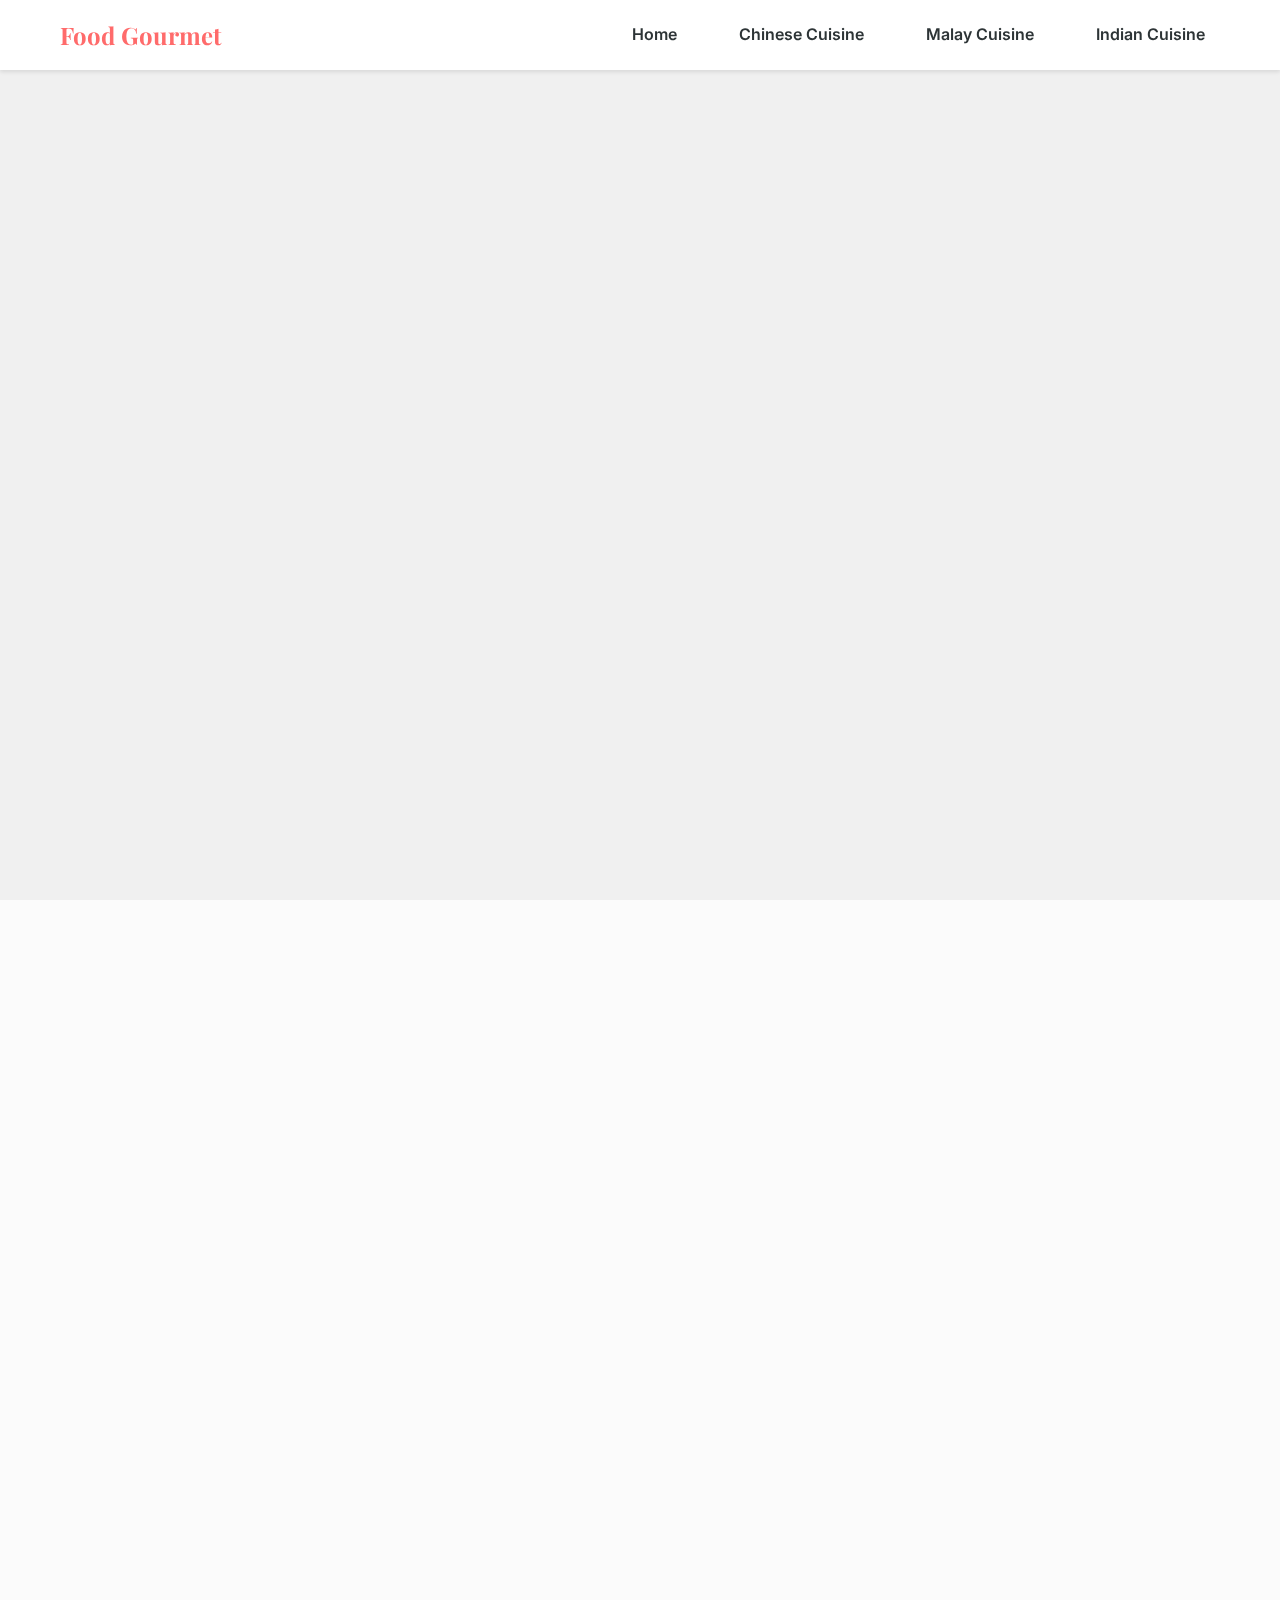
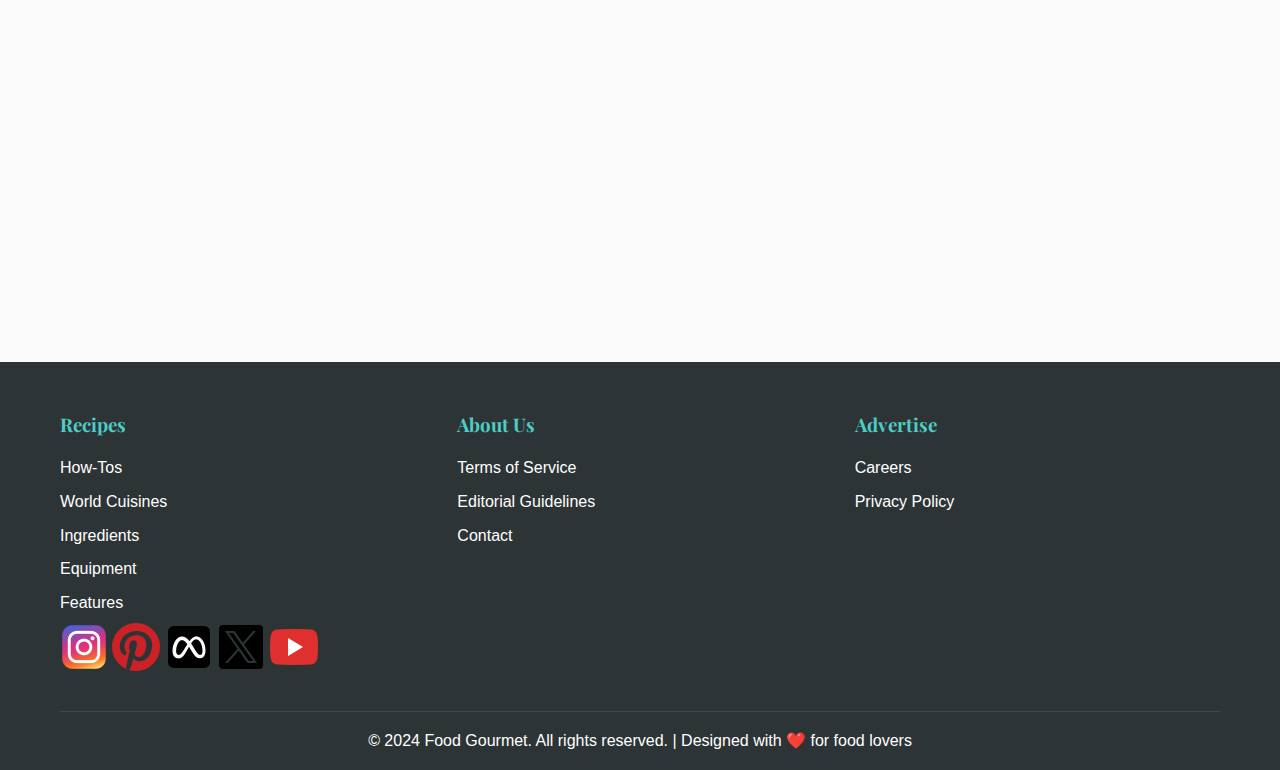
==== indian.html @ 8fdb6d4e "Initial commit" ====
<!DOCTYPE html>
<html lang="en">
  <head>
    <meta charset="UTF-8" />
    <meta name="viewport" content="width=device-width, initial-scale=1.0" />
    <title>Indian Cuisine in Malaysia - Food Gourmet</title>
    <link rel="stylesheet" href="styles.css" />
    <link rel="stylesheet" href="subpage.css" />
    <style>
      body {
        cursor: url("assets/naan.png"), auto;
      }
      :root {
        --malaysia-blue: #000080;
        --malaysia-red: #cc0001;
        --malaysia-yellow: #fcd116;
        --malaysia-white: #ffffff;
      }
      body {
        font-family: Arial, sans-serif;
        line-height: 1.6;
        color: var(--malaysia-red);
      }
      .hero {
        position: relative;
        height: 100vh;
        display: flex;
        align-items: center;
        justify-content: center;
        background-size: cover;
        background-position: center;
        color: white;
        text-align: center;
      }

      .hero-overlay {
        position: absolute;
        top: 0;
        left: 0;
        right: 0;
        bottom: 0;
        background: rgba(0, 0, 0, 0.3);
      }

      .hero-content {
        position: relative;
        z-index: 1;
        max-width: 800px;
        padding: 0 20px;
      }

      .welcome-message {
        font-size: 4rem;
        margin-bottom: 1rem;
        text-shadow: 2px 2px 4px rgba(0, 0, 0, 0.7);
        background: none;
      }

      .hero-subtitle {
        font-size: 1rem;
        text-shadow: 1px 1px 2px rgba(0, 0, 0, 0.7);
      }

      .history {
        background-color: #f8f8f8;
        padding: 60px 0;
      }

      .section-title {
        text-align: center;
        margin-bottom: 40px;
        color: #333;
      }

      .history-content {
        max-width: 800px;
        margin: 0 auto;
      }

      .history-text {
        font-family: "Inter";
        font-size: 15px;
        opacity: 0;
        transform: translateX(-50px);
        transition: opacity 0.5s, transform 0.5s;
        margin-bottom: 20px;
      }

      .history-text.right {
        transform: translateX(50px);
      }

      .history-text.visible {
        opacity: 1;
        transform: translateX(0);
      }
      .history,
      .food-tabs-container {
        padding: 50px 0;
      }

      .food-tabs {
        display: flex;
        justify-content: center;
        gap: 20px;
        margin-bottom: 40px;
      }

      .food-tab {
        cursor: pointer;
        text-align: center;
        transition: all 0.3s ease;
      }

      .food-tab img {
        width: 80px;
        height: 80px;
        object-fit: cover;
        border-radius: 50%;
        margin-bottom: 10px;
      }

      .food-tab span {
        display: block;
      }

      .food-tab.active {
        transform: scale(1.1);
      }

      .history-content,
      .food-content {
        background-color: rgba(255, 255, 255, 0.8);
        padding: 20px;
        border-radius: 10px;
      }

      .food-description {
        display: none;
      }

      .food-description.active {
        display: block;
      }

      .food-gallery img {
        width: 100%;
        height: 300px;
        object-fit: cover;
      }

      .food-info {
        padding: 30px;
      }

      .food-info h3 {
        color: #cc0001;
        margin-bottom: 20px;
      }

      .food-info ul {
        columns: 2;
        margin-bottom: 20px;
      }

      .flag-background {
        position: relative;
        background-image: url(assets/images/local/malaysiaflag.jpg);
        background-size: cover;
        background-position: center;
        background-attachment: fixed;
      }
      .flag-background::before {
        content: "";
        position: absolute;
        top: 0;
        left: 0;
        right: 0;
        bottom: 0;
        background-color: rgba(255, 255, 255, 0.7);
        z-index: 1;
      }
      .flag-background > * {
        position: relative;
        z-index: 2;
      }
    </style>
  </head>
  <body>
    <header>
      <nav id="main-nav" style="font-family: Inter">
        <div class="container">
          <a href="index.html" class="logo">Food Gourmet</a>
          <ul class="nav-links">
            <li><a href="index.html">Home</a></li>
            <li><a href="chinese.html">Chinese Cuisine</a></li>
            <li><a href="malay.html">Malay Cuisine</a></li>
            <li><a href="indian.html">Indian Cuisine</a></li>
          </ul>
          <div class="burger">
            <div class="line1"></div>
            <div class="line2"></div>
            <div class="line3"></div>
          </div>
        </div>
      </nav>
    </header>

    <main>
      <section class="hero">
        <div class="hero-overlay"></div>
        <div class="hero-content">
          <h1 class="welcome-message">Indian Cuisine in Malaysia</h1>
          <p>
            Discover the vibrant flavors and aromatic spices of Malaysian Indian
            cuisine
          </p>
        </div>
      </section>
      <div class="flag-background">
        <section class="history">
          <div class="container">
            <h2 class="section-title">History of Indian Cuisine in Malaysia</h2>
            <div class="history-content">
              <p>
                Indian cuisine in Malaysia has a rich and diverse history,
                dating back centuries to when Indian traders first arrived on
                the Malay Peninsula. The influx of Indian immigrants during the
                British colonial era further enriched the local food scene,
                resulting in a unique blend of traditional Indian flavors
                adapted to local tastes and ingredients.
              </p>
              <p>
                Today, Malaysian Indian cuisine is an integral part of the
                country's culinary landscape, offering a tantalizing array of
                dishes that reflect the various regional cuisines of India, as
                well as innovative fusion creations that are uniquely Malaysian.
              </p>
            </div>
          </div>
        </section>

        <section class="food-tabs-container container">
          <div class="food-tabs">
            <div class="food-tab active" data-target="#roti-canai">
              <img
                src="assets/images/local/indian/roticanai.jpg"
                alt="Roti Canai"
              />
              Roti Canai
            </div>
            <div class="food-tab" data-target="#banana-leaf-rice">
              <img
                src="assets/images/local/indian/bananaleafrice.jpg"
                alt="Banana Leaf Rice"
              />
              Banana Leaf Rice
            </div>
            <div class="food-tab" data-target="#tandoori-chicken">
              <img
                src="assets/images/local/indian/tandoori.jpg"
                alt="Tandoori Chicken"
              />
              Tandoori Chicken
            </div>
            <div class="food-tab" data-target="#fish-head-curry">
              <img
                src="assets/images/local/indian/fishheadcurry.jpg"
                alt="Fish Head Curry"
              />
              Fish Head Curry
            </div>
          </div>

          <div class="food-content">
            <div id="roti-canai" class="food-description active">
              <div class="food-gallery"></div>
              <div class="food-info">
                <h3>Roti Canai</h3>
                <p>
                  A flaky, crispy flatbread that's a staple in Malaysian Indian
                  cuisine. It's typically served with dhal (lentil curry) or
                  other curry dishes.
                </p>
                <h4>Key Ingredients:</h4>
                <ul>
                  <li>Flour</li>
                  <li>Water</li>
                  <li>Salt</li>
                  <li>Ghee (clarified butter)</li>
                </ul>
                <p>
                  <strong>Origin:</strong> Influenced by Indian paratha, adapted
                  in Malaysia
                </p>
                <p>
                  <strong>Best paired with:</strong> Dhal curry or chicken curry
                </p>
              </div>
            </div>

            <div id="banana-leaf-rice" class="food-description">
              <div class="food-gallery"></div>
              <div class="food-info">
                <h3>Banana Leaf Rice</h3>
                <p>
                  A traditional South Indian meal served on a banana leaf,
                  featuring rice, various curries, vegetables, and
                  accompaniments.
                </p>
                <h4>Key Ingredients:</h4>
                <ul>
                  <li>Steamed rice</li>
                  <li>Assorted vegetable curries</li>
                  <li>Papadam (crispy lentil wafer)</li>
                  <li>Rasam (spicy tamarind soup)</li>
                </ul>
                <p><strong>Origin:</strong> South India, popular in Malaysia</p>
                <p>
                  <strong>Best paired with:</strong> Mango lassi or a cold glass
                  of payasam
                </p>
              </div>
            </div>

            <div id="tandoori-chicken" class="food-description">
              <div class="food-gallery"></div>
              <div class="food-info">
                <h3>Tandoori Chicken</h3>
                <p>
                  Chicken marinated in yogurt and spices, then roasted in a
                  tandoor (clay oven), resulting in a smoky flavor and tender
                  meat.
                </p>
                <h4>Key Ingredients:</h4>
                <ul>
                  <li>Chicken</li>
                  <li>Yogurt</li>
                  <li>Tandoori spice mix</li>
                  <li>Lemon juice</li>
                </ul>
                <p>
                  <strong>Origin:</strong> Punjab region, adapted in Malaysia
                </p>
                <p>
                  <strong>Best paired with:</strong> Mint chutney and naan bread
                </p>
              </div>
            </div>

            <div id="fish-head-curry" class="food-description">
              <div class="food-gallery"></div>
              <div class="food-info">
                <h3>Fish Head Curry</h3>
                <p>
                  A spicy curry dish featuring a large fish head, typically from
                  a red snapper, cooked in a rich and tangy curry sauce.
                </p>
                <h4>Key Ingredients:</h4>
                <ul>
                  <li>Fish head (usually red snapper)</li>
                  <li>Curry powder</li>
                  <li>Coconut milk</li>
                  <li>Okra and eggplant</li>
                </ul>
                <p>
                  <strong>Origin:</strong> Created in Singapore, popular in
                  Malaysia
                </p>
                <p>
                  <strong>Best paired with:</strong> Steamed rice and a cold
                  beer
                </p>
              </div>
            </div>
          </div>
        </section>
      </div>
    </main>

    <footer>
      <div class="container">
        <div class="footer-content">
          <div class="footer-section">
            <h3>Recipes</h3>
            <ul>
              <li><a href="#">How-Tos</a></li>
              <li><a href="#">World Cuisines</a></li>
              <li><a href="#">Ingredients</a></li>
              <li><a href="#">Equipment</a></li>
              <li><a href="#">Features</a></li>
            </ul>
          </div>
          <div class="footer-section">
            <h3>About Us</h3>
            <ul>
              <li><a href="#">Terms of Service</a></li>
              <li><a href="#">Editorial Guidelines</a></li>
              <li><a href="#">Contact</a></li>
            </ul>
          </div>
          <div class="footer-section">
            <h3>Advertise</h3>
            <ul>
              <li><a href="#">Careers</a></li>
              <li><a href="#">Privacy Policy</a></li>
            </ul>
          </div>
        </div>
        <div class="social-icons">
          <a href="https://www.instagram.com/" class="social-icon"
            ><img src="assets/images/logo/instagram.png" alt="Instagram"
          /></a>
          <a href="https://www.pinterest.com/" class="social-icon"
            ><img src="assets/images/logo/pinterest.png" alt="Pinterest"
          /></a>
          <a href="https://www.facebook.com/" class="social-icon"
            ><img src="assets/images/logo/meta.png" alt="Facebook"
          /></a>
          <a href="https://twitter.com/" class="social-icon"
            ><img src="assets/images/logo/x.png" alt="Twitter"
          /></a>
          <a href="https://www.youtube.com/" class="social-icon"
            ><img src="assets/images/logo/youtube1.png" alt="YouTube"
          /></a>
        </div>
        <div class="footer-bottom">
          © 2024 Food Gourmet. All rights reserved. | Designed with ❤️ for food
          lovers
        </div>
      </div>
    </footer>

    <script>
      const message = "வாங்க";

      function updateMessage() {
        const welcomeMessage = document.getElementById("welcome-message");
        welcomeMessage.textContent = message;
      }
      const historyTexts = document.querySelectorAll(".history-text");

      window.addEventListener("scroll", () => {
        const scrollPosition = window.scrollY + window.innerHeight;

        historyTexts.forEach((text) => {
          if (scrollPosition > text.offsetTop) {
            text.classList.add("visible");
          }
        });
      });

      const foodTabs = document.querySelectorAll(".food-tab");
      const foodDescriptions = document.querySelectorAll(".food-description");

      foodTabs.forEach((tab) => {
        tab.addEventListener("click", () => {
          foodTabs.forEach((t) => t.classList.remove("active"));
          foodDescriptions.forEach((desc) => desc.classList.remove("active"));

          tab.classList.add("active");
          const target = document.querySelector(
            tab.getAttribute("data-target")
          );
          target.classList.add("active");
        });
      });
    </script>
    <script src="scripts.js"></script>
  </body>
</html>
---- styles.css ----
@import url("https://fonts.googleapis.com/css2?family=Playfair+Display:wght@400;700&family=Inter:wght@400;600&display=swap");

:root {
  --primary-color: #ff6b6b;
  --secondary-color: #4ecdc4;
  --tertiary-color: #45b7d1;
  --text-color: #2d3436;
  --bg-color: #f0f0f0;
  --white: #ffffff;
  --malaysia-red: #cc0001;
  --malaysia-blue: #000095;
  --malaysia-yellow: #ffd100;
}

* {
  margin: 0;
  padding: 0;
  box-sizing: border-box;
}

html {
  scroll-behavior: smooth;
  height: auto;
  overflow-y: auto;
}

body {
  font-family: "Inter", sans-serif;
  line-height: 1.6;
  color: var(--text-color);
  background-color: var(--bg-color);
  height: auto;
  overflow-y: auto;
}

#home {
  position: relative;
  width: 100%;
  height: 100vh;
  overflow: hidden;
}
main {
  overflow-y: visible;
}
.container {
  width: 100%;
  max-width: 1200px;
  margin: 0 auto;
  padding: 0 20px;
}

h1,
h2,
h3,
h4,
h5,
h6 {
  font-family: "Playfair Display", serif;
  margin-bottom: 1rem;
}

#main-nav {
  position: fixed;
  width: 100%;
  top: 0;
  transition: transform 0.3s ease-in-out;
  z-index: 1000;
}
/* Navigation */
nav {
  position: fixed;
  top: 0;
  background-color: var(--white);
  box-shadow: 0 2px 4px rgba(0, 0, 0, 0.1);
  position: fixed;
  width: 100%;
  z-index: 1000;
  transition: background-color 0.3s ease;
}

nav .container {
  display: flex;
  justify-content: space-between;
  align-items: center;
  padding: 1rem 20px;
}

.logo {
  font-family: "Playfair Display", serif;
  font-size: 1.5rem;
  font-weight: 700;
  color: var(--primary-color);
  text-decoration: none;
}

.nav-links {
  display: flex;
  list-style: none;
}

.nav-links li {
  margin-left: 2rem;
}

.nav-links a {
  color: var(--text-color);
  text-decoration: none;
  font-weight: 600;
  transition: color 0.3s ease;
}

.nav-links a:hover {
  color: var(--primary-color);
}

section {
  opacity: 0;
  transform: translateY(20px);
  transition: opacity 0.5s ease, transform 0.5s ease;
}
section.animate {
  opacity: 1;
  transform: translateY(0);
}
#background-video {
  position: absolute;
  top: 50%;
  left: 50%;
  min-width: 100%;
  min-height: 100%;
  width: auto;
  height: auto;
  z-index: -1;
  transform: translate(-50%, -50%);
  background-size: cover;
}
/* Hero Section */
.hero {
  background-size: cover;
  background-position: center;
  height: 100vh;
  display: flex;
  align-items: center;
  justify-content: center;
  text-align: center;
  color: var(--white);
  position: relative;
}

.hero::before {
  content: "";
  position: absolute;
  top: 0;
  left: 0;
  right: 0;
  bottom: 0;
  background: rgba(0, 0, 0, 0.5);
}

.hero-content {
  max-width: 800px;
  width: 90%;
  position: relative;
  z-index: 1;
}

.hero h1 {
  font-size: 3rem;
  margin-bottom: 1rem;
}

.hero p {
  font-size: 1.2rem;
  margin-bottom: 2rem;
}

/* Sections */
.featured-cuisines,
.about,
.blog {
  padding: 4rem 0;
}

.section-title {
  text-align: center;
  font-size: 2.5rem;
  margin-bottom: 2rem;
  color: var(--primary-color);
}

/* Cuisine Grid */
.cuisine-grid {
  display: grid;
  grid-template-columns: repeat(auto-fit, minmax(280px, 1fr));
  gap: 2rem;
  margin-top: 2rem;
}

.cuisine-card {
  position: relative;
  border-radius: 10px;
  overflow: hidden;
  box-shadow: 0 4px 6px rgba(0, 0, 0, 0.1);
  transition: transform 0.3s ease;
}

.cuisine-card:hover {
  transform: translateY(-5px);
}

.cuisine-image {
  width: 100%;
  height: 250px;
  object-fit: cover;
}

.cuisine-overlay {
  position: absolute;
  bottom: 0;
  left: 0;
  right: 0;
  background: linear-gradient(to top, rgba(0, 0, 0, 0.8), transparent);
  color: white;
  padding: 1rem;
  text-align: center;
}
.cuisine-overlay h3 {
  margin: 0 0 0.5rem;
  font-size: 1.5rem;
}

/* About Section */
.about {
  background-color: var(--white);
  position: relative;
  overflow: hidden;
  padding: 4rem 0;
}

.about::before {
  content: "";
  position: absolute;
  top: -50%;
  left: -50%;
  width: 200%;
  height: 200%;
  background: radial-gradient(
    circle,
    rgba(var(--primary-color-rgb), 0.1) 0%,
    rgba(255, 255, 255, 0) 70%
  );
  animation: rotate 20s linear infinite;
}

@keyframes rotate {
  0% {
    transform: rotate(0deg);
  }
  100% {
    transform: rotate(360deg);
  }
}

.about-content {
  display: flex;
  align-items: center;
  gap: 4rem;
  position: relative;
  z-index: 1;
}

.about-image {
  max-width: 40%;
  border-radius: 10px;
  box-shadow: 0 10px 30px rgba(0, 0, 0, 0.1);
  transition: transform 0.3s ease, box-shadow 0.3s ease;
}

.about-image:hover {
  transform: translateY(-10px);
  box-shadow: 0 15px 40px rgba(0, 0, 0, 0.2);
}

.about-text {
  flex: 1;
}

@keyframes fadeInUp {
  from {
    opacity: 0;
    transform: translateY(30px);
  }
  to {
    opacity: 1;
    transform: translateY(0);
  }
}

@keyframes scaleIn {
  from {
    opacity: 0;
    transform: scale(0.9);
  }
  to {
    opacity: 1;
    transform: scale(1);
  }
}

.about-text .animate-text {
  opacity: 0;
  transform: translateY(30px);
  transition: opacity 0.5s ease, transform 0.5s ease;
}

.about-text .animate-text.active {
  animation: fadeInUp 0.7s ease forwards;
  opacity: 1;
  transform: translateY(0);
}

.about-text h2.animate-text.active {
  animation: scaleIn 0.7s ease forwards;
  animation-delay: 0.1s;
}

.about-text p.animate-text.active {
  animation-delay: 0.3s;
}

.about-text h3.animate-text.active {
  animation-delay: 0.5s;
}

.about-text ul {
  list-style-type: none;
  padding-left: 0;
}

.about-text ul li.animate-text {
  position: relative;
  padding-left: 30px;
  margin-bottom: 10px;
}

.about-text ul li.animate-text::before {
  content: "•";
  color: var(--primary-color);
  font-size: 1.5em;
  position: absolute;
  left: 0;
  top: 50%;
  transform: translateY(-50%);
}

.about-text ul li.animate-text.active {
  animation-delay: 0.7s;
}

.about-text ul li.animate-text.active:nth-child(2) {
  animation-delay: 0.9s;
}

.about-text ul li.animate-text.active:nth-child(3) {
  animation-delay: 1.1s;
}

.about-text ul li.animate-text.active:nth-child(4) {
  animation-delay: 1.3s;
}

.about-text .btn.animate-text.active {
  animation: scaleIn 0.5s ease forwards;
  animation-delay: 1.5s;
}

@media screen and (max-width: 768px) {
  .about-content {
    flex-direction: column;
    text-align: center;
  }

  .about-image {
    max-width: 80%;
    margin-bottom: 2rem;
  }

  .about-text ul li.animate-text {
    padding-left: 0;
  }

  .about-text ul li.animate-text::before {
    display: none;
  }
}

/* Blog Section */
.blog {
  background-color: var(--bg-color);
  padding: 4rem 0;
  overflow: hidden;
}

.blog-slider {
  position: relative;
  width: 100%;
  overflow: hidden;
}

.blog-flex-container {
  display: flex;
  transition: transform 0.5s ease;
}

.blog-card {
  flex: 0 0 300px;
  margin-right: 2rem;
  background-color: var(--white);
  border-radius: 10px;
  overflow: hidden;
  box-shadow: 0 4px 6px rgba(0, 0, 0, 0.1);
  transition: transform 0.3s ease;
}

/* Hide scrollbar for Chrome, Safari and Opera */
.blog-slider::-webkit-scrollbar {
  display: none;
}

/* Hide scrollbar for IE, Edge and Firefox */
.blog-slider {
  -ms-overflow-style: none; /* IE and Edge */
  scrollbar-width: none; /* Firefox */
}

.blog-card:hover {
  transform: translateY(-5px);
}

.blog-image {
  width: 100%;
  height: 200px;
  object-fit: cover;
}

.blog-content {
  padding: 1.5rem;
}

.blog-content h3 {
  font-size: 1.2rem;
  margin-bottom: 0.5rem;
  color: var(--text-color);
}

.blog-content p {
  font-size: 0.9rem;
  color: #666;
  margin-bottom: 1rem;
}

@media screen and (max-width: 768px) {
  .blog-card {
    flex: 0 0 100%;
    margin-right: 0;
  }
}

/* Footer */
footer {
  background-color: var(--text-color);
  color: var(--white);
  padding: 3rem 0 1rem;
}

.footer-content {
  display: grid;
  grid-template-columns: repeat(auto-fit, minmax(200px, 1fr));
  gap: 2rem;
}

.footer-section h3 {
  margin-bottom: 1rem;
  color: var(--secondary-color);
}

.footer-section ul {
  list-style: none;
}

.footer-section ul li {
  margin-bottom: 0.5rem;
}

.footer-section a {
  color: var(--white);
  text-decoration: none;
  transition: color 0.3s ease;
}

.footer-section a:hover {
  color: var(--secondary-color);
}

.footer-bottom {
  margin-top: 2rem;
  text-align: center;
  padding-top: 1rem;
  border-top: 1px solid rgba(255, 255, 255, 0.1);
}

/* Buttons */
.btn {
  display: inline-block;
  padding: 0.8rem 1.5rem;
  text-decoration: none;
  border-radius: 5px;
  transition: background-color 0.3s ease, color 0.3s ease;
  font-size: 0.9rem;
  font-weight: 600;
}

.btn-explore {
  background-color: var(--accent-color);
  color: var(--primary-color);
  padding: 0.5rem 1rem;
  border-radius: 5px;
  text-decoration: none;
  transition: background-color 0.3s ease;
}

.btn-explore:hover {
  background-color: var(--secondary-color);
  color: white;
}
.btn-primary {
  background-color: var(--primary-color);
  color: var(--white);
}

.btn-primary:hover {
  background-color: darken(var(--primary-color), 10%);
}

.btn-secondary {
  background-color: var(--secondary-color);
  color: white;
  padding: 0.75rem 1.5rem;
  border-radius: 5px;
  text-decoration: none;
  transition: background-color 0.3s ease;
}

.btn-secondary:hover {
  background-color: var(--primary-color);
}

.btn-tertiary {
  background-color: var(--tertiary-color);
  color: var(--white);
}

.btn-tertiary:hover {
  background-color: darken(var(--tertiary-color), 10%);
}

/* Back to Top Button */
#back-to-top {
  position: fixed;
  bottom: 20px;
  right: 20px;
  background-color: var(--primary-color);
  color: var(--white);
  border: none;
  border-radius: 50%;
  width: 40px;
  height: 40px;
  text-align: center;
  line-height: 40px;
  cursor: pointer;
  display: none;
  z-index: 1000;
  transition: background-color 0.3s ease;
}

#back-to-top:hover {
  background-color: darken(var(--primary-color), 10%);
}

/* Utility Classes */
.text-center {
  text-align: center;
}

/* Local Cuisines Section */
.local-cuisines {
  background-color: var(--malaysia-blue);
  color: var(--white);
}

.local-cuisines .section-title {
  color: var(--malaysia-yellow);
}

.local-cuisines .cuisine-card h3 {
  background-color: rgba(255, 255, 255, 0.9);
  color: var(--malaysia-blue);
}

/* Responsive Design */
@media screen and (max-width: 768px) {
  .nav-links {
    position: fixed;
    right: -100%;
    top: 5rem;
    flex-direction: column;
    background-color: var(--white);
    width: 100%;
    text-align: center;
    transition: 0.3s;
    box-shadow: 0 10px 27px rgba(0, 0, 0, 0.05);
  }

  .nav-links.active {
    right: 0;
  }

  .nav-item {
    margin: 2.5rem 0;
  }

  .burger {
    display: block;
  }

  .about-content {
    flex-direction: column;
  }

  .about-image {
    max-width: 100%;
  }

  .cuisine-grid,
  .blog-grid {
    grid-template-columns: 1fr;
  }
}

.burger {
  display: none;
  cursor: pointer;
}

.burger div {
  width: 25px;
  height: 3px;
  background-color: var(--text-color);
  margin: 5px;
  transition: all 0.3s ease;
}

.nav-active {
  transform: translateX(0%);
}

@keyframes navLinkFade {
  from {
    opacity: 0;
    transform: translateX(50px);
  }
  to {
    opacity: 1;
    transform: translateX(0px);
  }
}

#welcome-message {
  padding: 10px;
  text-align: center;
  font-weight: bold;
}

#favorites {
  margin: 20px 0;
  padding: 20px;
  background-color: #f9f9f9;
  border-radius: 5px;
}

#favorites-list li {
  margin-bottom: 10px;
}

.favorite-btn {
  position: absolute;
  top: 10px;
  right: 10px;
  background: rgba(255, 255, 255, 0.7);
  border: none;
  border-radius: 50%;
  padding: 0.5rem;
  cursor: pointer;
  transition: background-color 0.3s ease;
}

.favorite-btn:hover {
  background: white;
}
.favorite-btn svg {
  width: 20px;
  height: 20px;
  stroke: var(--secondary-color);
}

.favorite-btn.active svg {
  fill: #ff6b6b;
}

.favorites-hint {
  text-align: center;
  margin-bottom: 20px;
  font-style: italic;
  color: #666;
}

.favorites-grid {
  display: grid;
  grid-template-columns: repeat(auto-fill, minmax(200px, 1fr));
  gap: 20px;
}

.favorite-item {
  background-color: #fff;
  border-radius: 8px;
  box-shadow: 0 2px 4px rgba(0, 0, 0, 0.1);
  padding: 15px;
  text-align: center;
  transition: transform 0.3s ease;
}

.favorite-item:hover {
  transform: translateY(-5px);
}

.favorite-item h3 {
  margin-bottom: 10px;
  color: #333;
}
.remove-favorite {
  background-color: #ff6b6b;
  color: white;
  border: none;
  border-radius: 4px;
  padding: 5px 10px;
  cursor: pointer;
  transition: background-color 0.3s ease;
}

.remove-favorite:hover {
  background-color: #ff4757;
}

/* Local Section */

.local-cuisines {
  background-color: var(--malaysia-blue);
  color: var(--white);
}

.local-cuisines .section-title {
  color: var(--malaysia-yellow);
}

.local-cuisines .btn-explore {
  background-color: var(--malaysia-yellow);
  color: var(--malaysia-blue);
}

.local-cuisines .btn-explore:hover {
  background-color: var(--malaysia-red);
  color: var(--white);
}

.local-cuisines .btn-secondary {
  background-color: var(--malaysia-yellow);
  color: var(--malaysia-blue);
}

.local-cuisines .btn-secondary:hover {
  background-color: var(--malaysia-red);
  color: var(--white);
}

.share-buttons {
  display: flex;
  justify-content: space-around;
  margin-top: 10px;
}

.fb-share-button,
.twitter-share-button {
  margin: 0 5px;
}

#random-recipes {
  background-color: #f9f9f9;
  padding: 4rem 0;
}

#recipes-container {
  display: flex;
  justify-content: space-around;
  flex-wrap: wrap;
}

.recipe-card {
  background-color: #ffffff;
  border-radius: 8px;
  box-shadow: 0 4px 6px rgba(0, 0, 0, 0.1);
  margin: 1rem;
  padding: 1.5rem;
  width: calc(33.333% - 2rem);
  transition: transform 0.3s ease;
}

.recipe-card:hover {
  transform: translateY(-5px);
}

.recipe-card img {
  width: 100%;
  height: 200px;
  object-fit: cover;
  border-radius: 8px;
}

.recipe-card h3 {
  margin-top: 1rem;
  font-size: 1.2rem;
}

.recipe-card p {
  color: #666;
  margin-bottom: 1rem;
}

/* Share Section */
#share-section {
  background-color: #e9ecef;
  padding: 4rem 0;
  text-align: center;
}

.share-buttons {
  display: flex;
  justify-content: center;
  align-items: center;
  gap: 1rem;
  margin-top: 2rem;
}

/* Responsive Design */
@media screen and (max-width: 768px) {
  .recipe-card {
    width: calc(50% - 2rem);
  }
}

@media screen and (max-width: 480px) {
  .recipe-card {
    width: 100%;
  }
}
---- subpage.css ----
/* Navbar adjustments */
#main-nav .nav-links {
  display: flex;
  align-items: center;
  height: 100%;
}

#main-nav .nav-links li {
  display: flex;
  align-items: center;
  height: 100%;
}

#main-nav .nav-links a {
  display: flex;
  align-items: center;
  height: 100%;
  padding: 0 15px;
}

/* Hero Section */
.hero {
  height: 100vh;
  background-size: cover;
  background-position: center;
  background-attachment: fixed;
  display: flex;
  align-items: center;
  justify-content: center;
  text-align: center;
  color: var(--white);
  position: relative;
}

.hero::before {
  content: "";
  position: absolute;
  top: 0;
  left: 0;
  right: 0;
  bottom: 0;
  background: rgba(0, 0, 0, 0.5);
}

.hero-content {
  position: relative;
  z-index: 1;
}

.hero h1 {
  font-size: 3.5rem;
  margin-bottom: 1rem;
  opacity: 0;
  transform: translateY(20px);
  transition: opacity 0.5s ease, transform 0.5s ease;
}
.hero h1.visible {
  opacity: 1;
  transform: translateY(0);
}

.hero p {
  font-size: 1.5rem;
  margin-bottom: 2rem;
}

/* just ensuring smooth scroll */
html {
  scroll-behavior: smooth;
}

/* Food Tabs */
.food-tabs-container {
  width: 100%;
  max-width: 1200px;
  margin: 0 auto;
  padding: 4rem 20px;
}

.food-tabs {
  display: flex;
  justify-content: space-between;
  margin-bottom: 2rem;
}

.food-tab {
  flex: 1;
  text-align: center;
  padding: 1rem;
  cursor: pointer;
  border: 2px solid var(--bg-color);
  background-color: var(--white);
  border-radius: 10px;
  transition: all 0.3s ease;
}

.food-tab img {
  width: 100px;
  height: 100px;
  object-fit: cover;
  border-radius: 50%;
  margin-bottom: 1rem;
  border: 2px solid var(--bg-color);
  transition: all 0.3s ease;
}

.food-tab:hover img {
  transform: scale(1.1);
  box-shadow: 0 0 15px rgba(0, 0, 0, 0.2);
}

.food-tab span {
  display: block;
  font-weight: bold;
}

.food-tab.active {
  background-color: var(--primary-color);
  color: var(--white);
}

.food-content {
  border: 2px solid var(--bg-color);
  padding: 2rem;
  background-color: var(--white);
  border-radius: 10px;
}

.food-description {
  display: none;
  width: 100%;
}

.food-description.active {
  display: flex;
  flex-wrap: wrap;
}

.food-gallery {
  flex: 1;
  min-width: 300px;
}

.food-gallery img {
  width: 100%;
  height: auto;
  border-radius: 10px;
  box-shadow: 0 5px 15px rgba(0, 0, 0, 0.1);
}

.food-info {
  flex: 1;
  min-width: 300px;
  padding-left: 2rem;
}

.food-info h3 {
  font-size: 2rem;
  margin-bottom: 1rem;
  color: var(--primary-color);
}

/* Culinary Journey */
.culinary-journey {
  background-color: var(--bg-color);
  padding: 4rem 0;
  text-align: center;
}

.journey-steps {
  display: flex;
  justify-content: space-around;
  flex-wrap: wrap;
  margin-top: 2rem;
}

.step {
  flex-basis: 200px;
  margin: 1rem;
  padding: 1.5rem;
  background-color: var(--white);
  border-radius: 10px;
  box-shadow: 0 5px 15px rgba(0, 0, 0, 0.1);
  transition: all 0.3s ease;
}

.step:hover {
  transform: translateY(-10px);
}

.step-icon {
  font-size: 3rem;
  margin-bottom: 1rem;
}

/* Responsive Design */
@media (max-width: 768px) {
  .food-tabs {
    flex-wrap: wrap;
  }

  .food-tab {
    flex-basis: 50%;
  }

  .food-description.active {
    flex-direction: column;
  }

  .food-info {
    padding-left: 0;
    padding-top: 1rem;
  }
}

@media (max-width: 480px) {
  .food-tab {
    flex-basis: 100%;
  }
}
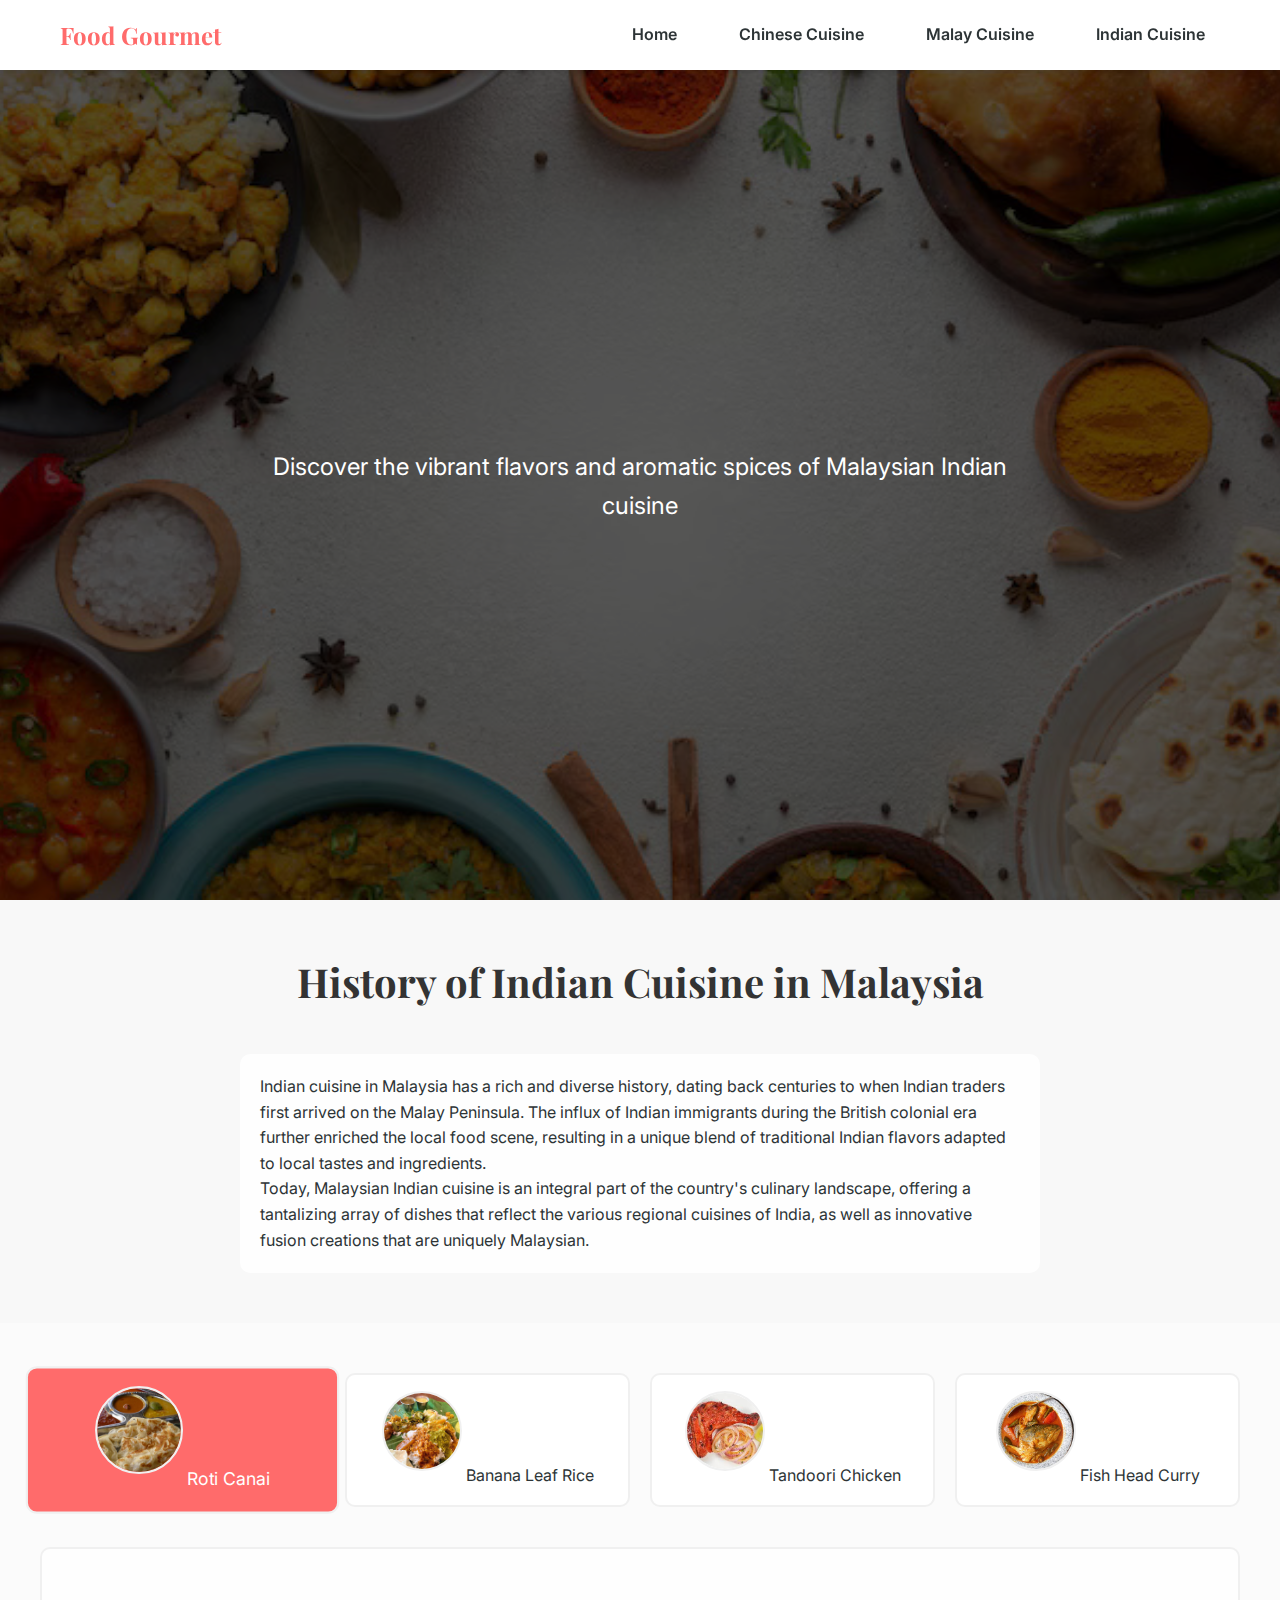
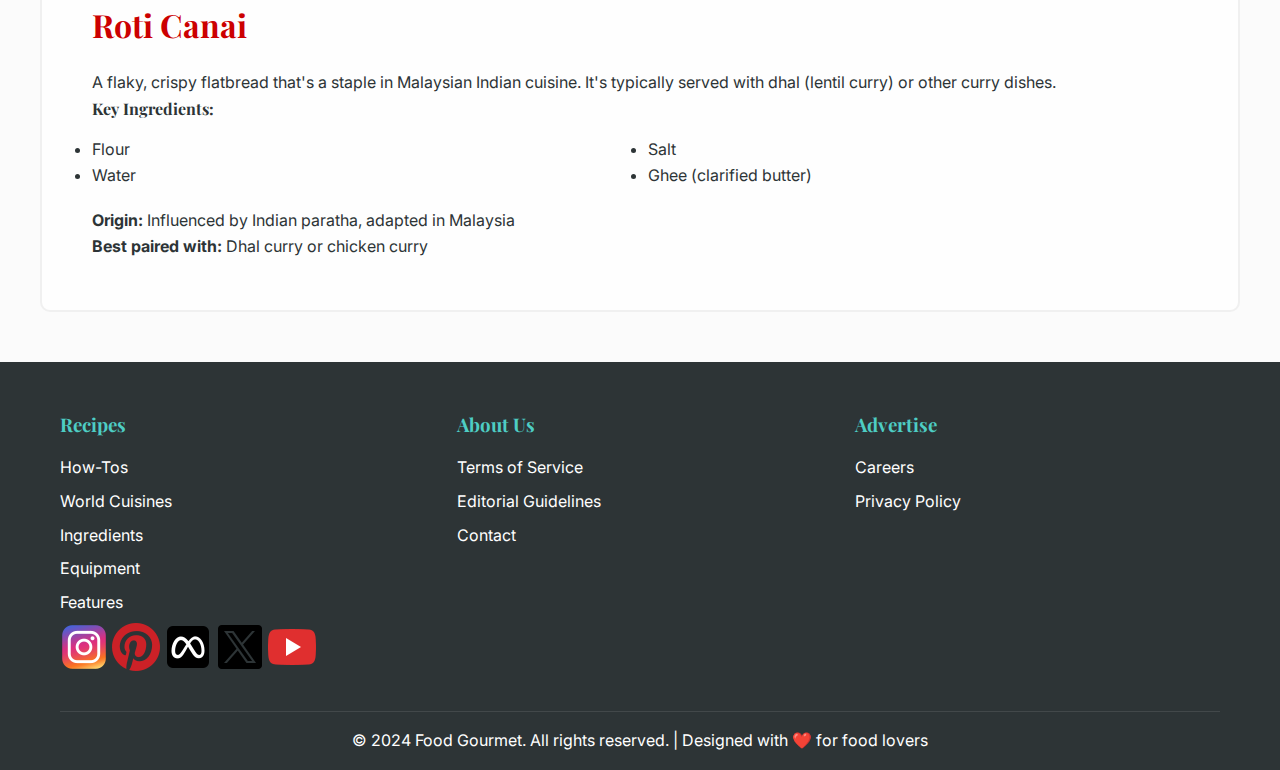
==== commit 44a67a56: "Second Commit - left Indian havent" ====
--- a/indian.html
+++ b/indian.html
@@ -17,9 +17,9 @@
         --malaysia-white: #ffffff;
       }
       body {
-        font-family: Arial, sans-serif;
+        font-family: "Inter", sans-serif;
         line-height: 1.6;
-        color: var(--malaysia-red);
+        color: rgba(red, green, blue, alpha);
       }
       .hero {
         position: relative;
@@ -51,8 +51,8 @@
 
       .welcome-message {
         font-size: 4rem;
-        margin-bottom: 1rem;
         text-shadow: 2px 2px 4px rgba(0, 0, 0, 0.7);
+        transition: opacity 0.5s ease, transform 0.5s ease;
         background: none;
       }
 
@@ -207,7 +207,10 @@
     </header>
 
     <main>
-      <section class="hero">
+      <section
+        class="hero"
+        style="background-image: url(assets/images/local/indian/indian.jpg)"
+      >
         <div class="hero-overlay"></div>
         <div class="hero-content">
           <h1 class="welcome-message">Indian Cuisine in Malaysia</h1>
@@ -258,7 +261,7 @@
             </div>
             <div class="food-tab" data-target="#tandoori-chicken">
               <img
-                src="assets/images/local/indian/tandoori.jpg"
+                src="assets/images/local/indian/tandoorichick.jpeg"
                 alt="Tandoori Chicken"
               />
               Tandoori Chicken
@@ -432,12 +435,20 @@
     </footer>
 
     <script>
-      const message = "வாங்க";
-
-      function updateMessage() {
-        const welcomeMessage = document.getElementById("welcome-message");
-        welcomeMessage.textContent = message;
-      }
+      const welcomeElement = document.getElementById("welcome-message");
+      const welcomeMessage = "வரவேற்கிறேன்";
+
+      const animateWelcomeMessage = () => {
+        welcomeElement.style.opacity = "0";
+        welcomeElement.style.transform = "translateY(20px)";
+
+        welcomeElement.textContent = welcomeMessage;
+        welcomeElement.style.opacity = "1";
+        welcomeElement.style.transform = "translateY(0)";
+      };
+
+      animateWelcomeMessage();
+
       const historyTexts = document.querySelectorAll(".history-text");
 
       window.addEventListener("scroll", () => {
--- a/styles.css
+++ b/styles.css
@@ -113,14 +113,8 @@
   color: var(--primary-color);
 }
 
-section {
-  opacity: 0;
-  transform: translateY(20px);
-  transition: opacity 0.5s ease, transform 0.5s ease;
-}
-section.animate {
-  opacity: 1;
-  transform: translateY(0);
+.section {
+  padding: 4rem 0;
 }
 #background-video {
   position: absolute;
@@ -315,8 +309,6 @@
 
 .about-text .animate-text.active {
   animation: fadeInUp 0.7s ease forwards;
-  opacity: 1;
-  transform: translateY(0);
 }
 
 .about-text h2.animate-text.active {
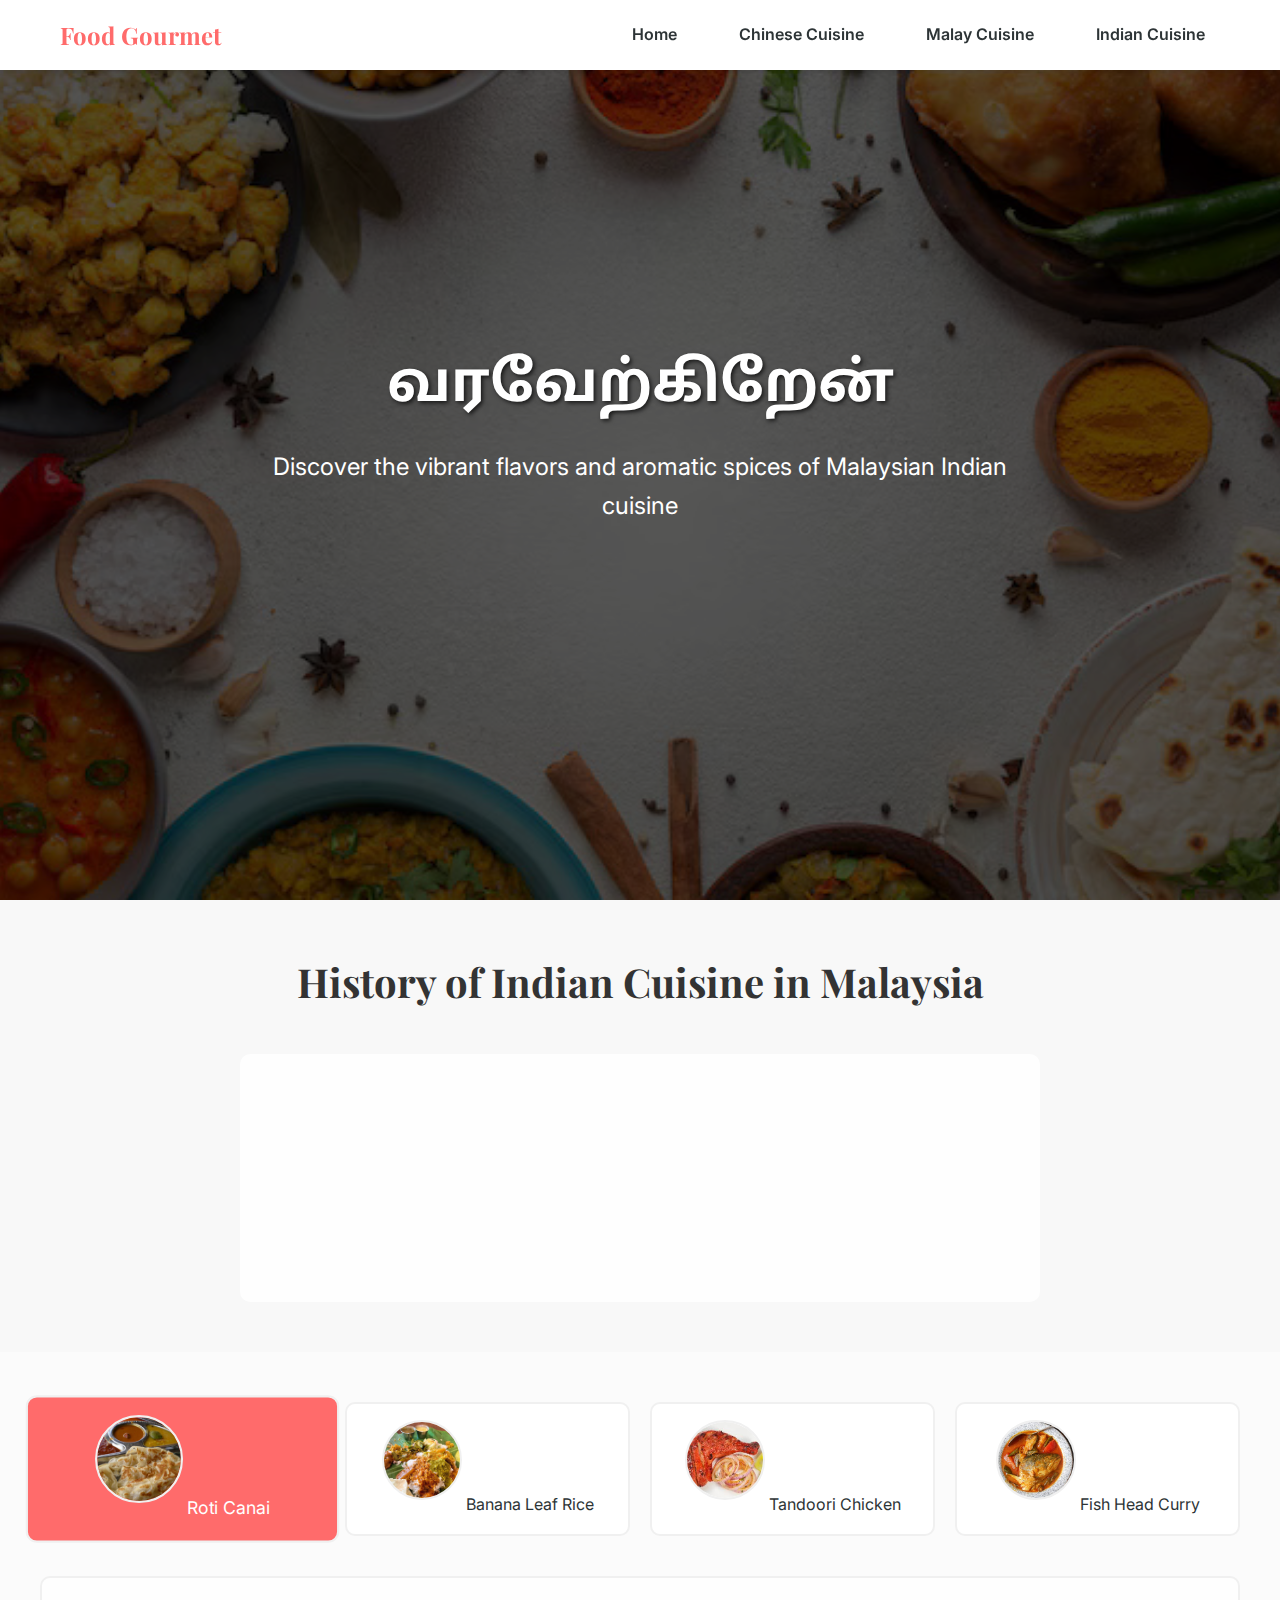
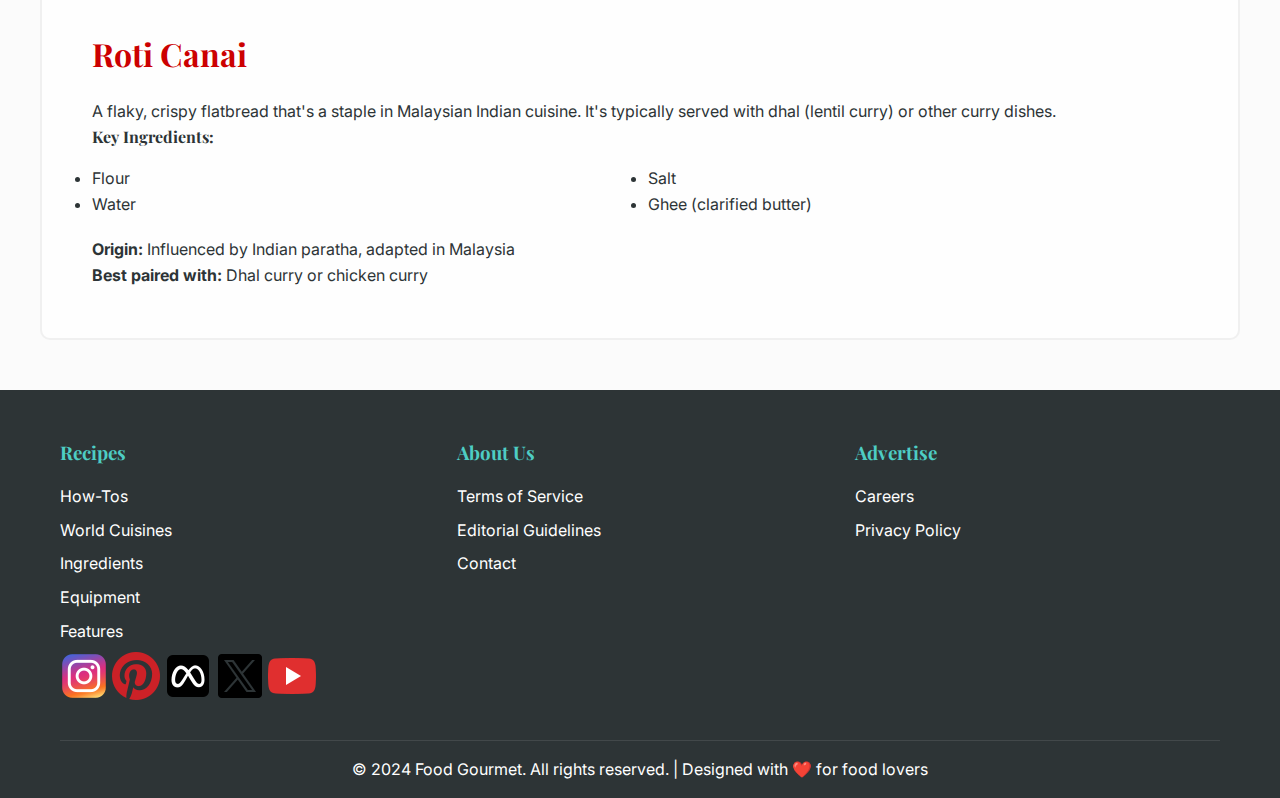
==== commit 08a72b6d: "Hopefully Final Version" ====
--- a/indian.html
+++ b/indian.html
@@ -6,6 +6,10 @@
     <title>Indian Cuisine in Malaysia - Food Gourmet</title>
     <link rel="stylesheet" href="styles.css" />
     <link rel="stylesheet" href="subpage.css" />
+    <link
+      href="https://fonts.googleapis.com/css2?family=Noto+Sans+Tamil&display=swap"
+      rel="stylesheet"
+    />
     <style>
       body {
         cursor: url("assets/naan.png"), auto;
@@ -50,6 +54,7 @@
       }
 
       .welcome-message {
+        font-family: "Noto Sans Tamil", sans-serif;
         font-size: 4rem;
         text-shadow: 2px 2px 4px rgba(0, 0, 0, 0.7);
         transition: opacity 0.5s ease, transform 0.5s ease;
@@ -225,7 +230,7 @@
           <div class="container">
             <h2 class="section-title">History of Indian Cuisine in Malaysia</h2>
             <div class="history-content">
-              <p>
+              <p class="history-text right">
                 Indian cuisine in Malaysia has a rich and diverse history,
                 dating back centuries to when Indian traders first arrived on
                 the Malay Peninsula. The influx of Indian immigrants during the
@@ -233,7 +238,7 @@
                 resulting in a unique blend of traditional Indian flavors
                 adapted to local tastes and ingredients.
               </p>
-              <p>
+              <p class="history-text left">
                 Today, Malaysian Indian cuisine is an integral part of the
                 country's culinary landscape, offering a tantalizing array of
                 dishes that reflect the various regional cuisines of India, as
@@ -435,21 +440,22 @@
     </footer>
 
     <script>
-      const welcomeElement = document.getElementById("welcome-message");
+      const welcomeElement = document.querySelector(".welcome-message");
       const welcomeMessage = "வரவேற்கிறேன்";
+      const historyTexts = document.querySelectorAll(".history-text");
 
       const animateWelcomeMessage = () => {
         welcomeElement.style.opacity = "0";
         welcomeElement.style.transform = "translateY(20px)";
 
-        welcomeElement.textContent = welcomeMessage;
-        welcomeElement.style.opacity = "1";
-        welcomeElement.style.transform = "translateY(0)";
+        setTimeout(() => {
+          welcomeElement.textContent = welcomeMessage;
+          welcomeElement.style.opacity = "1";
+          welcomeElement.style.transform = "translateY(0)";
+        }, 500);
       };
 
       animateWelcomeMessage();
-
-      const historyTexts = document.querySelectorAll(".history-text");
 
       window.addEventListener("scroll", () => {
         const scrollPosition = window.scrollY + window.innerHeight;
@@ -467,16 +473,23 @@
       foodTabs.forEach((tab) => {
         tab.addEventListener("click", () => {
           foodTabs.forEach((t) => t.classList.remove("active"));
-          foodDescriptions.forEach((desc) => desc.classList.remove("active"));
+          foodDescriptions.forEach((desc) => {
+            desc.classList.remove("active");
+            desc.style.opacity = "1";
+          });
 
           tab.classList.add("active");
           const target = document.querySelector(
             tab.getAttribute("data-target")
           );
+
           target.classList.add("active");
+
+          function trackVisit(event) {
+            incrementVisitCount();
+          }
         });
       });
     </script>
-    <script src="scripts.js"></script>
   </body>
 </html>
